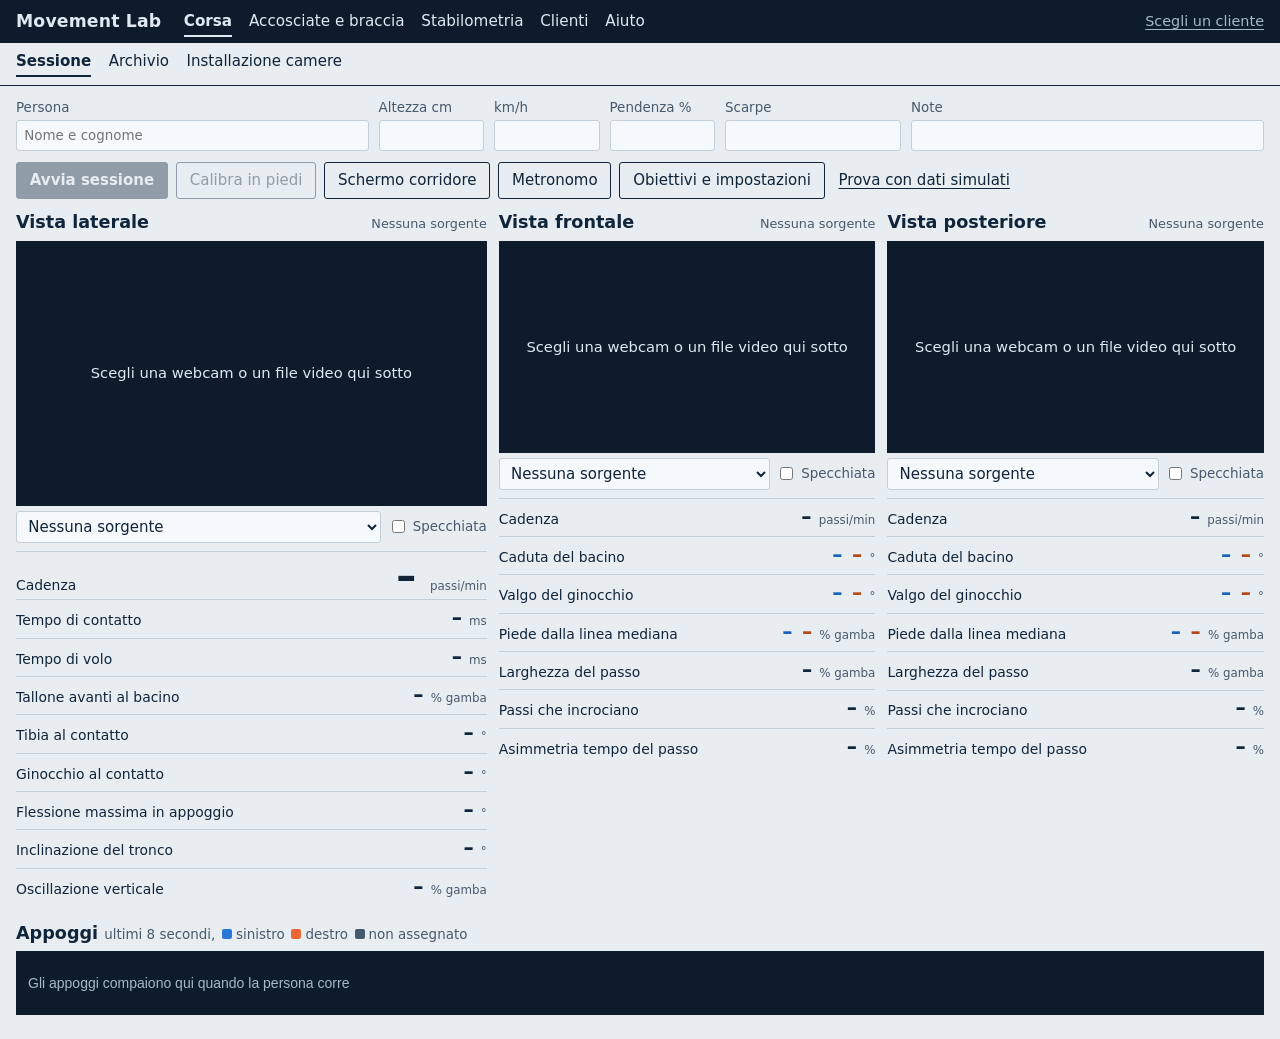
==== corsa.html @ e2d14d8b "Add files via upload" ====
<!doctype html>
<html lang="it">
<head>
<meta charset="utf-8">
<meta name="viewport" content="width=device-width, initial-scale=1">
<title>Corsa, Movement Lab</title>
<link rel="icon" href="icon-192.png">
<link rel="manifest" href="manifest.webmanifest">
<link rel="apple-touch-icon" href="icon-192.png">
<script>if ((navigator.userAgentData && navigator.userAgentData.mobile) || /Android|iPhone|iPad|iPod|Mobile/.test(navigator.userAgent) || (navigator.maxTouchPoints > 1 && /Macintosh/.test(navigator.userAgent))) location.replace("corsa-telefono.html" + location.hash);</script>
<link rel="stylesheet" href="corsa-styles.css">
<link rel="stylesheet" href="suitebar.css">
</head>
<body data-module="corsa">
<header class="top no-print">
  <nav aria-label="Sezioni"><a href="#live" data-nav="live">Sessione</a><a href="#archivio" data-nav="archivio">Archivio</a><a href="#guida" data-nav="guida">Installazione camere</a></nav>
  <p id="status" role="status"></p>
</header>

<main id="live" class="page">
  <form class="session" id="sessionForm" autocomplete="off">
    <label class="grow">Persona <input id="person" list="people" placeholder="Nome e cognome"><datalist id="people"></datalist></label>
    <label>Altezza cm <input id="height" type="number" min="100" max="230" inputmode="numeric"></label>
    <label>km/h <input id="speed" type="number" step="0.1" min="0" inputmode="decimal"></label>
    <label>Pendenza % <input id="incline" type="number" step="0.5" inputmode="decimal"></label>
    <label>Scarpe <input id="shoes"></label>
    <label class="grow">Note <input id="notes"></label>
  </form>
  <div class="controls">
    <button id="start" class="primary" disabled>Avvia sessione</button>
    <span id="clock" class="clock" hidden>0:00</span>
    <button id="calibrate" disabled title="La persona resta ferma in piedi per 3 secondi davanti alle camere frontale o posteriore">Calibra in piedi</button>
    <button id="runnerBtn">Schermo corridore</button>
    <button id="metro" aria-pressed="false">Metronomo</button>
    <button id="goalsBtn" aria-expanded="false" aria-controls="goals">Obiettivi e impostazioni</button>
    <button id="demo" class="quiet">Prova con dati simulati</button>
  </div>
  <section id="goals" class="goals" hidden aria-label="Obiettivi e impostazioni">
    <p class="fine">Le soglie sono facoltative e le decidi tu in base alla persona. Una misura fuori soglia viene segnalata durante la corsa.</p>
    <div class="goal-fields">
      <label>Cadenza minima <input id="g_cadMin" type="number"></label>
      <label>Cadenza massima <input id="g_cadMax" type="number"></label>
      <label>Metronomo, passi/min <input id="g_metro" type="number" value="170"></label>
      <label>Caduta bacino massima ° <input id="g_drop" type="number" step="0.5"></label>
      <label>Valgo massimo ° <input id="g_valgus" type="number" step="0.5"></label>
      <label>Tallone avanti massimo, % gamba <input id="g_over" type="number" step="1"></label>
      <label>Riconoscimento <select id="g_model"><option value="full">Preciso</option><option value="lite">Veloce, per PC meno potenti</option></select></label>
      <label>Riproduzione file video <select id="g_rate"><option value="1">Velocità normale</option><option value="0.5">Metà velocità</option><option value="0.25">Un quarto, per video a 120 fps o più</option></select></label>
    </div>
  </section>

  <div class="bays" id="bays"></div>
  <section class="ribbon-wrap" aria-label="Appoggi degli ultimi 8 secondi">
    <h2>Appoggi <span class="fine">ultimi 8 secondi, <i class="sw l"></i>sinistro <i class="sw r"></i>destro <i class="sw n1"></i>non assegnato</span></h2>
    <canvas id="ribbon" height="64"></canvas>
  </section>
</main>

<main id="archivio" class="page" hidden></main>
<main id="report" class="page" hidden></main>

<main id="guida" class="page guide" hidden>
  <h1>Come piazzare le camere</h1>
  <p class="lede">La qualità dei numeri dipende soprattutto dalla ripresa. Conviene rifarla sempre uguale, così le sessioni restano confrontabili.</p>
  <svg class="plan" viewBox="0 0 720 300" role="img" aria-label="Pianta dall'alto: tapis roulant al centro, camera frontale davanti, posteriore dietro, laterale di fianco a circa 3 metri">
    <rect x="240" y="95" width="240" height="66" rx="6" class="belt"/><text x="360" y="133" text-anchor="middle">tapis roulant</text>
    <path d="M360 128 h0" />
    <g class="cam"><rect x="60" y="112" width="34" height="30" rx="4"/><text x="77" y="96" text-anchor="middle">Frontale</text></g>
    <g class="cam"><rect x="626" y="112" width="34" height="30" rx="4"/><text x="643" y="96" text-anchor="middle">Posteriore</text></g>
    <g class="cam"><rect x="343" y="250" width="34" height="30" rx="4"/><text x="430" y="271" text-anchor="middle">Laterale</text></g>
    <line x1="100" y1="128" x2="234" y2="128" class="dim"/><text x="167" y="120" text-anchor="middle" class="small">3-4 m</text>
    <line x1="486" y1="128" x2="620" y2="128" class="dim"/><text x="553" y="120" text-anchor="middle" class="small">3-4 m</text>
    <line x1="360" y1="167" x2="360" y2="244" class="dim"/><text x="372" y="210" class="small">3 m</text>
    <path d="M300 128 l-26 0 m8 -7 l-8 7 l8 7" class="dir"/><text x="360" y="84" text-anchor="middle" class="small">direzione di corsa: verso la camera frontale</text>
  </svg>
  <h2>Attrezzatura consigliata</h2>
  <ul>
    <li><b>Tre webcam USB uguali che dichiarano 720p a 60 fotogrammi al secondo.</b> Stesso modello significa stessa ottica e stessi colori. La Logitech C922 è un esempio con queste specifiche.</li>
    <li><b>Tre treppiedi</b>, meglio con livella, e una prolunga USB attiva se il computer è lontano.</li>
    <li><b>Una presa USB per camera, su lati diversi del PC.</b> Più webcam sullo stesso hub spesso non si avviano insieme.</li>
    <li><b>Telefono che registra a 120 o 240 fps</b> se ti serve il tempo di contatto più affidabile. Carichi il file come sorgente e lo fai analizzare a velocità ridotta.</li>
  </ul>
  <h2>Ripresa</h2>
  <ol>
    <li>Metti ogni camera in bolla, con l’obiettivo all’altezza dell’anca o poco sotto.</li>
    <li>Inquadra tutto il corpo con margine sopra la testa e sotto i piedi, anche nel punto più alto del passo.</li>
    <li>Tieni la camera laterale perpendicolare al nastro, centrata sul punto in cui la persona corre.</li>
    <li>Controlla che il cruscotto del tapis roulant non copra le gambe nella vista frontale. Se le copre, sposta la camera più in basso o usa la vista posteriore.</li>
    <li>Illumina in modo uniforme, senza finestre alle spalle della persona. A 60 fps servono luce e tempi di posa brevi, altrimenti i piedi risultano mossi.</li>
    <li>Fai indossare pantaloncini e calze che si distinguono dal nastro e dallo sfondo.</li>
    <li>Fai calibrare in piedi per 3 secondi prima di ogni sessione, così il bacino viene misurato rispetto alla posizione di riposo.</li>
    <li>Lascia correre la persona almeno un minuto prima di avviare la sessione.</li>
  </ol>
  <h2>Quanto fidarsi delle misure</h2>
  <ul>
    <li><b>Più affidabili:</b> cadenza e tempo del passo.</li>
    <li><b>Buone per confrontare le sessioni:</b> tallone avanti al bacino, angoli di ginocchio e tibia, tronco, oscillazione, caduta del bacino, valgo, larghezza del passo.</li>
    <li><b>Da leggere con cautela:</b> tempi di contatto e volo. Dipendono dai fotogrammi al secondo: a 60 fps ogni istante ha almeno ±17 ms di tolleranza, su un contatto di circa 250 ms. Nei test su un corridore simulato il contatto risulta circa 20 ms più lungo del vero.</li>
    <li><b>Stime da controllare a occhio:</b> angolo del piede al contatto e appoggio sulle punte. Il modello segue solo tallone e punta.</li>
    <li><b>Non misurate:</b> pronazione e supinazione, cioè il movimento del retropiede. Il modello non segue abbastanza punti del piede: le segni tu nel report, guardando la ripresa.</li>
  </ul>
  <h2>La ruota della corsa</h2>
  <p>Nel report trovi la ruota: il ciclo del passo con le figure medie della persona, il riferimento schematico e gli errori numerati. Per ottenere il percorso medio del piede serve la vista laterale, per ginocchia e braccia la vista frontale o posteriore.</p>
  <h2>Velocità</h2>
  <p>Ogni camera in più divide i fotogrammi analizzati. Sotto 15 al secondo il programma avvisa: tempi di contatto e di volo diventano poco affidabili. In quel caso usa una o due camere, scegli il riconoscimento “Veloce”, oppure registra i video e caricali come file, analizzandoli a velocità ridotta.</p>
  <p>Nel PC con scheda grafica dedicata, se i fotogrammi analizzati restano bassi, imposta Chrome o Edge su “Prestazioni elevate” in Impostazioni di Windows, Schermo, Grafica.</p>
  <p class="fine">I video vengono elaborati solo su questo computer e non vengono salvati. Nel referto restano numeri e pochi fotogrammi di esempio: chiedi il consenso alla persona ripresa.</p>
</main>

<div id="runner" class="runner" hidden>
  <button id="runnerClose" class="runner-close">Chiudi</button>
  <div class="r-main"><div id="rCad" class="r-cad">–</div><div class="r-unit">passi al minuto <span id="rCadHint"></span></div></div>
  <div class="r-side">
    <div class="r-m"><span>Caduta bacino <i id="rDropA" class="r-asym"></i></span><div class="r-pair"><b id="rDropL" class="ink-l">–</b><b id="rDropR" class="ink-r">–</b></div><small>sinistra, destra</small></div>
    <div class="r-m"><span>Valgo ginocchio <i id="rValA" class="r-asym"></i></span><div class="r-pair"><b id="rValL" class="ink-l">–</b><b id="rValR" class="ink-r">–</b></div><small>sinistra, destra</small></div>
    <div class="r-m"><span>Tallone avanti</span><div class="r-pair"><b id="rOver">–</b></div><small>% gamba</small></div>
  </div>
  <canvas id="ribbon2" height="110"></canvas>
</div>

<script type="module" src="suitebar.js"></script>
<script type="module" src="corsa-main.js"></script>
</body>
</html>
---- corsa-styles.css ----
:root {
  color-scheme: light;
  --floor: #e7edf1; --panel: #f6f9fb; --ink: #10243a; --ink2: #47596c; --line: #c4d0d9;
  --bay: #0d1b2b; --bay-ink: #dfe9f1;
  --l: #2a78d6; --r: #eb6834; --n1: #47596c; --lt: #1c63b8; --rt: #b8481a;
  --alert: #a4162d; --accent: #10243a;
  --font: "Bahnschrift", "DIN Alternate", "Barlow", "Segoe UI", system-ui, sans-serif;
}
@media (prefers-color-scheme: dark) {
  :root { color-scheme: dark; --floor: #101c29; --panel: #182634; --ink: #eaf1f6; --ink2: #a9b8c5; --line: #30414f; --bay: #081320; --l: #3987e5; --r: #d95926; --n1: #a9b8c5; --lt: #79b2f3; --rt: #f09468; --alert: #ff8a9b; --accent: #eaf1f6; }
}
* { box-sizing: border-box; }
html { -webkit-text-size-adjust: 100%; }
body { margin: 0; background: var(--floor); color: var(--ink); font: 15px/1.45 var(--font); font-variant-numeric: tabular-nums; }
[hidden] { display: none !important; }
a { color: inherit; }
h1 { font-size: 1.9rem; line-height: 1.1; margin: 0 0 .25rem; font-weight: 600; }
h2 { font-size: 1.1rem; margin: 0; font-weight: 600; }
.fine { font-size: .84rem; color: var(--ink2); font-weight: 400; }
:focus-visible { outline: 3px solid var(--l); outline-offset: 2px; }

button, .btn { font: inherit; color: var(--ink); background: transparent; border: 1.5px solid var(--ink); border-radius: 3px; padding: .42rem .8rem; cursor: pointer; text-decoration: none; display: inline-block; }
button:hover:not(:disabled), .btn:hover { background: color-mix(in srgb, var(--ink) 10%, transparent); }
button:disabled { opacity: .4; cursor: not-allowed; }
button.primary { background: var(--accent); color: var(--floor); font-weight: 600; }
button.primary:hover:not(:disabled) { background: color-mix(in srgb, var(--accent) 85%, var(--floor)); }
button.stop, button.stop:hover:not(:disabled) { background: var(--alert); border-color: var(--alert); color: #fff; font-weight: 600; }
button.quiet { border-color: transparent; text-decoration: underline; text-underline-offset: 3px; padding-inline: .3rem; }
button[aria-pressed="true"] { background: var(--ink); color: var(--floor); }
input, select { font: inherit; color: inherit; background: var(--panel); border: 1px solid var(--line); border-radius: 3px; padding: .3rem .45rem; width: 100%; min-width: 0; }
label { font-size: .84rem; color: var(--ink2); display: grid; gap: .15rem; }

.top { display: flex; align-items: baseline; gap: 1.6rem; padding: .5rem 16px; flex-wrap: wrap; border-bottom: 1.5px solid var(--ink); }
.brand { font-size: 1.3rem; font-weight: 700; font-stretch: condensed; text-decoration: none; }
nav { display: flex; gap: 1.1rem; flex-wrap: wrap; }
nav a { text-decoration: none; padding-bottom: 2px; border-bottom: 2px solid transparent; }
nav a[aria-current="page"] { border-color: var(--ink); font-weight: 600; }
#status { margin: 0 0 0 auto; color: var(--ink2); font-size: .88rem; max-width: 60ch; }
#status.err { color: var(--alert); }
.page { padding: 12px 16px 24px; }

.session { display: grid; grid-template-columns: 2fr repeat(3, minmax(70px, .6fr)) 1fr 2fr; gap: .6rem; }
.controls { display: flex; flex-wrap: wrap; gap: .5rem; align-items: center; margin: .7rem 0; }
.clock { font-size: 1.3rem; font-weight: 600; min-width: 3.4em; }
.goals { background: var(--panel); border: 1px solid var(--line); padding: .6rem .8rem .8rem; margin-bottom: .7rem; }
.goals .fine { margin: 0 0 .5rem; }
.goal-fields { display: grid; grid-template-columns: repeat(auto-fit, minmax(170px, 1fr)); gap: .6rem; }

.bays { display: grid; grid-template-columns: 1.25fr 1fr 1fr; gap: 12px; align-items: start; }
.bay { min-width: 0; }
.bay-head { display: flex; justify-content: space-between; align-items: baseline; gap: .6rem; margin-bottom: .3rem; }
.bay-head .state { font-size: .8rem; color: var(--ink2); text-align: right; }
.bay-head .state.warn { color: var(--alert); }
.stage { position: relative; aspect-ratio: 16 / 9; background: var(--bay); color: var(--bay-ink); overflow: hidden; }
.stage video, .stage canvas { position: absolute; inset: 0; width: 100%; height: 100%; object-fit: contain; }
.stage .placeholder { position: absolute; inset: 0; display: flex; align-items: center; justify-content: center; text-align: center; padding: 1rem; font-size: .92rem; }
.stage .tag { position: absolute; left: 8px; top: 8px; background: var(--bay); padding: .1rem .45rem; font-size: .78rem; }
.src-row { display: grid; grid-template-columns: 1fr auto; gap: .4rem; margin-top: .35rem; align-items: center; }
.src-row label.mirror { display: flex; align-items: center; gap: .3rem; white-space: nowrap; }
.src-row label.mirror input { width: auto; }
.readout { margin-top: .5rem; display: grid; }
.readout .row { display: grid; grid-template-columns: 1fr auto; align-items: baseline; padding: .24rem 0; border-top: 1px solid var(--line); gap: .6rem; }
.readout .row > span:first-child { font-size: .87rem; line-height: 1.2; }
.readout .val { font-size: 1.28rem; font-weight: 600; white-space: nowrap; }
.readout .val small { font-size: .74rem; font-weight: 400; color: var(--ink2); }
.readout .val .lv { color: var(--lt); } .readout .val .rv { color: var(--rt); margin-left: .6rem; }
.readout .row.hero .val { font-size: 2.5rem; line-height: 1; font-stretch: condensed; }
.readout .row.over .val, .readout .row.over > span:first-child { color: var(--alert); }
.readout .row.over > span:first-child::before { content: "▲ "; }
.asymline { grid-column: 1 / -1; font-size: .84rem; margin-top: -.1rem; }
.asymline:empty { display: none; }
.r-asym { font-style: normal; color: #ff9dac; font-weight: 700; }
.sw { display: inline-block; width: 10px; height: 10px; border-radius: 2px; margin: 0 .25rem 0 .15rem; vertical-align: baseline; }
.sw.l { background: var(--l); } .sw.r { background: var(--r); } .sw.n1 { background: var(--n1); }

.ribbon-wrap { margin-top: .9rem; }
#ribbon, #ribbon2 { width: 100%; display: block; background: var(--bay); margin-top: .3rem; }
#ribbon { height: 64px; }
#ribbon2 { height: 15vh; }
body.running .session { display: none; }

.runner { position: fixed; inset: 0; background: var(--bay); color: var(--bay-ink); display: grid; grid-template-columns: 1.4fr 1fr; grid-template-rows: 1fr auto; padding: 2vh 3vw; gap: 2vh 3vw; z-index: 10; }
.runner-close { position: absolute; top: 12px; right: 16px; color: var(--bay-ink); border-color: var(--bay-ink); }
.runner-close:hover { background: #ffffff22 !important; }
.r-main { align-self: center; }
.r-cad { font-size: min(27vw, 58vh); line-height: .9; font-weight: 700; font-stretch: condensed; letter-spacing: -.02em; }
.r-cad.off { color: #ff8a9b; }
.r-unit { font-size: 2.6vh; }
.r-side { align-self: center; display: grid; gap: 3.5vh; }
.r-m span { font-size: 2.6vh; } .r-m small { font-size: 1.8vh; opacity: .75; display: block; }
.r-pair { display: flex; gap: 2.5vw; } .r-pair b { font-size: 9vh; line-height: 1.05; font-weight: 600; }
.ink-l { color: #79b2f3; } .ink-r { color: #f09468; }
.runner canvas { grid-column: 1 / -1; background: transparent; }

.rep-head { display: flex; justify-content: space-between; flex-wrap: wrap; align-items: end; gap: 1rem; border-bottom: 1.5px solid var(--ink); padding-bottom: .6rem; }
.rep-head p { margin: 0; color: var(--ink2); }
.rep-actions { display: flex; flex-wrap: wrap; gap: .5rem; align-items: end; }
.report, .archive { max-width: 1040px; margin: 0 auto; }
.facts { display: flex; flex-wrap: wrap; gap: .5rem 2.2rem; margin: .9rem 0; }
.facts dt { font-size: .8rem; color: var(--ink2); } .facts dd { margin: 0; font-weight: 600; }
.notes { max-width: 72ch; }
.sim-banner { background: var(--ink); color: var(--floor); padding: .45rem .7rem; margin: .8rem 0 0; }
.rep-view { margin-top: 1.5rem; break-inside: avoid-page; }
.rep-view h2 { font-size: 1.35rem; }
.rep-view .fine { margin: .2rem 0; }
table.metrics { width: 100%; border-collapse: collapse; margin-top: .55rem; }
table.metrics th, table.metrics td { padding: .32rem .5rem .32rem 0; border-top: 1px solid var(--line); text-align: left; font-weight: 400; vertical-align: baseline; }
table.metrics thead th { border-top: 0; color: var(--ink2); font-size: .84rem; }
table.metrics tbody th { font-weight: 500; }
table.metrics td, table.metrics .n { text-align: right; }
table.metrics td:first-of-type { font-weight: 600; }
.archive td:first-of-type { font-weight: 400; text-align: left; }
.u { color: var(--ink2); font-size: .8rem; font-weight: 400; }
.sd { color: var(--ink2); font-weight: 400; font-size: .86em; }
.keys { display: grid; grid-template-columns: repeat(auto-fill, minmax(300px, 1fr)); gap: 10px; margin-top: .8rem; }
.keys figure { margin: 0; } .keys img { width: 100%; display: block; background: var(--bay); } .keys figcaption { font-size: .84rem; color: var(--ink2); margin-top: .15rem; }
.charts { display: grid; grid-template-columns: repeat(auto-fit, minmax(300px, 1fr)); gap: 14px; margin-top: .8rem; }
.chart { position: relative; margin: 0; }
.chart figcaption { font-weight: 600; }
.chart svg { width: 100%; display: block; }
.chart .grid { stroke: var(--line); stroke-width: 1; }
.chart .tick { fill: var(--ink2); font-size: 11px; }
.chart .line.l { stroke: var(--l); } .chart .line.r { stroke: var(--r); stroke-dasharray: 7 4; } .chart .line.n1 { stroke: var(--l); }
.chart .cross { stroke: var(--ink2); stroke-width: 1; }
.chart .legend { font-size: .82rem; display: flex; gap: .8rem; color: var(--ink2); }
.chart .tip { position: absolute; top: 34px; background: var(--ink); color: var(--floor); padding: .25rem .5rem; font-size: .8rem; pointer-events: none; white-space: nowrap; z-index: 2; }
.disclaimer { margin-top: 1.6rem; border-top: 1px solid var(--line); padding-top: .5rem; }
.empty { padding: 2rem 0; font-size: 1.05rem; }

.guide { max-width: 800px; margin: 0 auto; }
.guide h2 { font-size: 1.25rem; margin-top: 1.5rem; }
.guide li { margin-bottom: .4rem; max-width: 72ch; } .guide p { max-width: 72ch; }
.lede { font-size: 1.1rem; }
.plan { width: 100%; background: var(--panel); margin-top: .7rem; }
.plan text { fill: var(--ink); font-size: 15px; font-family: var(--font); }
.plan .small { font-size: 13px; fill: var(--ink2); }
.plan .belt { fill: none; stroke: var(--ink); stroke-width: 2; }
.plan .cam rect { fill: var(--ink); }
.plan .dim { stroke: var(--ink2); stroke-dasharray: 4 4; }
.plan .dir { fill: none; stroke: var(--r); stroke-width: 2.5; }

@media (max-width: 1000px) {
  .bays { grid-template-columns: 1fr; }
  .session { grid-template-columns: 1fr 1fr; }
  .session .grow { grid-column: 1 / -1; }
  .runner { grid-template-columns: 1fr; overflow: auto; }
}
@media print {
  :root { color-scheme: light; --floor: #fff; --panel: #fff; --ink: #000; --ink2: #444; --line: #bbb; --l: #2a78d6; --r: #eb6834; --lt: #1c63b8; --rt: #b8481a; }
  .no-print, .top { display: none !important; }
  body { font-size: 11pt; }
  .page { padding: 0; }
  .chart .tip, .chart .cross { display: none; }
  .rep-view { break-inside: auto; } table.metrics, .keys, .charts { break-inside: avoid; }
  * { -webkit-print-color-adjust: exact; print-color-adjust: exact; }
}

/* Ruota della corsa */
.ruota-sec { --err: #c8233f; margin-top: 1.5rem; break-before: page; }
@media (prefers-color-scheme: dark) { .ruota-sec { --err: #ff6b82; } }
.ruota-head { display: flex; justify-content: space-between; align-items: end; flex-wrap: wrap; gap: .5rem 1rem; border-bottom: 1.5px solid var(--ink); padding-bottom: .4rem; }
.ruota-head h2 { font-size: 1.45rem; margin: 0; }
.ruota-head p { margin: 0; color: var(--ink2); }
.ruota-intro { max-width: 90ch; margin: .5rem 0 .4rem; }
.ruota-grid { display: grid; grid-template-columns: minmax(0, 1.55fr) minmax(0, 1fr); gap: 10px 22px; align-items: start; }
.ruota-main, .ruota-rear { margin: 0; }
.ruota-rear figcaption { font-weight: 600; }
.rw-svg { display: block; width: 100%; height: auto; font-family: var(--font); }
.ruota-key { list-style: none; padding: 0; margin: .5rem 0 0; font-size: .86rem; color: var(--ink2); display: grid; gap: .22rem; }
.ruota-key li { display: grid; grid-template-columns: 38px minmax(0, 1fr); align-items: center; }
.ruota-key .rw-num { justify-self: center; }
.rw-ring { fill: none; stroke: var(--line); stroke-width: 30; }
.rw-ring-st { fill: none; stroke: var(--ink); stroke-width: 30; }
.rw-ring-t { font-size: 17px; letter-spacing: .14em; font-weight: 600; fill: var(--ink2); dominant-baseline: middle; }
.rw-ring-t.st { fill: var(--floor); }
.rw-chev { fill: none; stroke: var(--ink2); stroke-width: 3; stroke-linecap: round; stroke-linejoin: round; }
.rw-chev.st { stroke: var(--floor); }
.rw-lead { stroke: var(--line); stroke-width: 1.5; }
.rw-tick circle { fill: var(--floor); stroke: var(--ink); stroke-width: 2; }
.rw-tick text { font-size: 15px; font-weight: 700; text-anchor: middle; fill: var(--ink); }
.rw-label { font-size: 21px; fill: var(--ink); }
.rw-label .id { font-weight: 700; }
.rw-ground { stroke: var(--ink2); stroke-width: 2; }
.rw-ref { fill: none; stroke: #8496a6; stroke-width: 1.6; stroke-dasharray: 4 3; stroke-linejoin: round; }
.rw-ref.big { stroke-width: 2.2; stroke-dasharray: 7 5; }
.rw-far { fill: none; stroke: #8496a6; stroke-width: 2.8; stroke-linecap: round; stroke-linejoin: round; }
.rw-far.big { stroke-width: 4; }
.rw-near { fill: none; stroke: var(--ink); stroke-width: 3.6; stroke-linecap: round; stroke-linejoin: round; }
.rw-near.big { stroke-width: 5.5; }
.rw-head { fill: var(--floor); stroke: var(--ink); stroke-width: 3; }
.rw-head.big { stroke-width: 4.5; }
.rw-joint { fill: var(--floor); stroke: var(--ink); stroke-width: 1.8; }
.rw-err-o { fill: none; stroke: var(--err); stroke-width: 9; stroke-linecap: round; stroke-linejoin: round; }
.rw-err-i { fill: none; stroke: var(--floor); stroke-width: 3; stroke-linecap: round; stroke-linejoin: round; }
.rw-err-o.big { stroke-width: 12; } .rw-err-i.big { stroke-width: 4.5; }
.rw-path { fill: none; stroke: var(--ink); stroke-width: 3; stroke-linejoin: round; }
.rw-path-ref { fill: none; stroke: #8496a6; stroke-width: 2.2; stroke-dasharray: 7 5; stroke-linejoin: round; }
.rw-dim { fill: none; stroke: var(--ink2); stroke-width: 2; }
.rw-dim.err { stroke: var(--err); stroke-width: 3; }
.rw-val { font-size: 21px; font-weight: 600; fill: var(--ink); }
.rw-val.err { fill: var(--err); font-weight: 700; }
.rw-big { font-size: 42px; font-weight: 700; fill: var(--ink); }
.rw-big.err { fill: var(--err); }
.rw-small { font-size: 18px; fill: var(--ink2); }
.rw-arrow { fill: none; stroke: var(--err); stroke-width: 4; stroke-linecap: round; stroke-linejoin: round; }
.rw-mid { stroke: var(--ink2); stroke-width: 1.4; stroke-dasharray: 2 5; }
.rw-badge circle { fill: var(--err); }
.rw-badge polygon { fill: var(--floor); stroke: var(--err); stroke-width: 3.5; }
.rw-badge text { font-size: 18px; font-weight: 700; text-anchor: middle; fill: #fff; }
.rw-badge.manual text { fill: var(--ink); font-size: 16px; }
.rw-num { flex: none; display: inline-flex; align-items: center; justify-content: center; width: 1.55em; height: 1.55em; border-radius: 50%; background: var(--err, #c8233f); color: #fff; font-weight: 700; font-size: .92em; }
.rw-num.manual { background: transparent; border: 2px solid var(--err, #c8233f); border-radius: 0; transform: rotate(45deg); width: 1.3em; height: 1.3em; margin: 0 .15em; color: var(--ink); }
.rw-num.manual i { font-style: normal; transform: rotate(-45deg); }
.ruota-list h3 { font-size: 1.1rem; margin: .7rem 0 .25rem; font-weight: 600; }
.ruota-list .fine { margin: .25rem 0; }
.ruota-ol { list-style: none; margin: 0; padding: 0; display: grid; grid-template-columns: repeat(auto-fit, minmax(330px, 1fr)); gap: .4rem 1.4rem; }
.ruota-ol li { display: grid; grid-template-columns: 2em minmax(0, 1fr); align-items: start; break-inside: avoid; }
.ruota-ol b { font-weight: 600; }
.rw-value { color: var(--ink2); font-size: .92em; }
.ruota-ctrl { margin-top: .7rem; border-top: 1px solid var(--line); padding-top: .4rem; }
.ruota-ctrl summary { cursor: pointer; font-weight: 600; min-height: 32px; }
.ruota-ctrl .fine { margin: .25rem 0; max-width: 85ch; }
.ruota-sel { display: flex; flex-wrap: wrap; gap: .4rem 1.1rem; align-items: end; }
.ruota-sel label { min-width: 150px; }
.ruota-sel label.check { display: flex; align-items: center; gap: .4rem; min-width: 0; color: var(--ink); }
.ruota-sel label.check input { width: auto; }
@media (max-width: 860px) {
  .ruota-grid { grid-template-columns: minmax(0, 1fr); }
  .ruota-ol { grid-template-columns: minmax(0, 1fr); }
}
@media print {
  .ruota-sec { --err: #000; break-after: page; }
  .rw-ring-st { stroke: #000; } .rw-ring-t.st { fill: #fff; } .rw-ring { stroke: #bbb; }
  .rw-err-i { stroke: #fff; } .rw-head, .rw-joint, .rw-tick circle, .rw-badge polygon { fill: #fff; }
  .rw-ref, .rw-path-ref, .rw-far { stroke: #777; }
  .rw-num { background: #000; } .rw-num.manual { background: transparent; border-color: #000; color: #000; }
  .rw-ring-t.st, .rw-chev.st { fill: #fff; } .rw-chev.st { fill: none; stroke: #fff; }
  .ruota-grid { grid-template-columns: 128mm minmax(0, 1fr); gap: 0 4mm; }
  .ruota-key { font-size: 8pt; }
  .ruota-intro { font-size: 9.5pt; margin: 1mm 0; }
  .ruota-ol { grid-template-columns: 1fr 1fr; font-size: 9pt; gap: 1mm 4mm; }
  .ruota-list .fine { font-size: 8pt; margin: .6mm 0; }
  .ruota-list h3 { margin: 1mm 0 .5mm; font-size: 10.5pt; }
  body.print-ruota .report > *:not(.ruota-sec) { display: none !important; }
  body.print-ruota .ruota-sec { margin-top: 0; break-before: auto; break-after: auto; }
}
---- suitebar.css ----
/* Barra comune e segnalazione delle asimmetrie: i colori sono fissi perché questo foglio si aggiunge a quello di ogni programma. */
.labbar { display: flex; align-items: center; flex-wrap: wrap; gap: .25rem 1.4rem; padding: .4rem 16px; background: #0d1b2b; color: #dfe9f1; font-size: .95rem; }
.labbar a { color: inherit; text-decoration: none; }
.labbar .labname { font-weight: 700; font-size: 1.08rem; font-stretch: condensed; letter-spacing: .01em; }
.labbar nav { display: flex; flex-wrap: wrap; gap: .1rem 1.05rem; }
.labbar nav a { padding: .2rem 0; border-bottom: 2px solid transparent; font-weight: 400; }
.labbar nav a:hover { border-bottom-color: #a7b8c7; }
.labbar nav a[aria-current="page"] { border-bottom-color: #dfe9f1; font-weight: 600; }
.labbar :focus-visible { outline: 3px solid #79b2f3; outline-offset: 2px; }
.labclient { margin-left: auto; color: #a7b8c7; font-size: .9rem; }
.labclient .who { color: #fff; font-weight: 600; }
.labclient .who:hover { text-decoration: underline; }
.labclient .change { text-decoration: underline; text-underline-offset: 3px; margin-left: .4rem; }
.labinstall { font: inherit; font-size: .88rem; color: #dfe9f1; background: transparent; border: 1.5px solid #a7b8c7; border-radius: 3px; padding: .2rem .6rem; cursor: pointer; }
@media (max-width: 620px) {
  .labbar { padding: .4rem 12px .1rem; gap: .1rem .8rem; }
  .labbar .labname { font-size: 1rem; }
  .labclient { font-size: .84rem; }
  .labbar nav { order: 3; flex: 0 0 100%; flex-wrap: nowrap; overflow-x: auto; gap: 1.1rem; scrollbar-width: none; }
  .labbar nav a { white-space: nowrap; padding: .45rem 0; }
  .labinstall { order: 2; }
}
.labnotice { background: #fff4d1; color: #4a3500; border-bottom: 2px solid #8a6a00; padding: .55rem 16px; display: flex; flex-wrap: wrap; gap: .4rem 1rem; align-items: center; justify-content: space-between; }
.labnotice p { margin: 0; max-width: 80ch; }
.labnotice button { color: #4a3500; border-color: #4a3500; background: transparent; }
.labnotice button:hover { background: #00000014 !important; }
.labnotice .close { background: #4a3500; color: #fff4d1; font-weight: 600; }
.labnotice .close:hover { background: #2f2200 !important; }

.asym { font-weight: 700; white-space: nowrap; color: #a4162d; }
.asym.lv2 { background: #a4162d; color: #fff; padding: .02em .35em; border-radius: 2px; }
.asym-note { font-weight: 400; font-size: .84em; display: block; color: var(--ink2); white-space: normal; }
.asym-sec { border: 1.5px solid var(--ink); padding: .55rem .8rem .5rem; margin-top: 1.1rem; break-inside: avoid; }
.asym-sec h2 { font-size: 1.05rem; margin: 0 0 .25rem; font-weight: 600; }
.asym-sec ul { margin: 0 0 .3rem; padding: 0; list-style: none; }
.asym-sec li { margin-bottom: .22rem; padding-left: 2.1em; text-indent: -2.1em; }
.asym-sec li > .asym:first-child { display: inline-block; min-width: 1.75em; text-indent: 0; text-align: center; margin-right: .2em; }
.asym-sec p { margin: 0 0 .25rem; }
.asym-legend { font-size: .8rem; color: var(--ink2); margin: .35rem 0 0 !important; }
.asym-legend .asym { font-size: .92em; }
.asym-live { font-size: .92rem; min-height: 1.3em; margin: .15rem 0; color: var(--bay-ink2, inherit); }
.asym-live .asym { color: #ff9dac; }
.asym-live .asym.lv2 { background: #c8233f; color: #fff; }
.dash-sample { display: inline-block; vertical-align: middle; margin-right: .3rem; }
.studio-line { color: var(--ink2); font-size: .95rem; }
.studio-line:empty { display: none; }
@media (prefers-color-scheme: dark) {
  .asym { color: #ff9dac; }
  .asym.lv2 { background: #c8233f; color: #fff; }
}
@media print {
  .labbar, .labnotice { display: none !important; }
  .asym { color: #000; }
  .asym.lv2 { background: #000; color: #fff; border: 1px solid #000; }
  .asym-sec { border-color: #000; }
  .asym-note, .asym-legend { color: #333; }
}
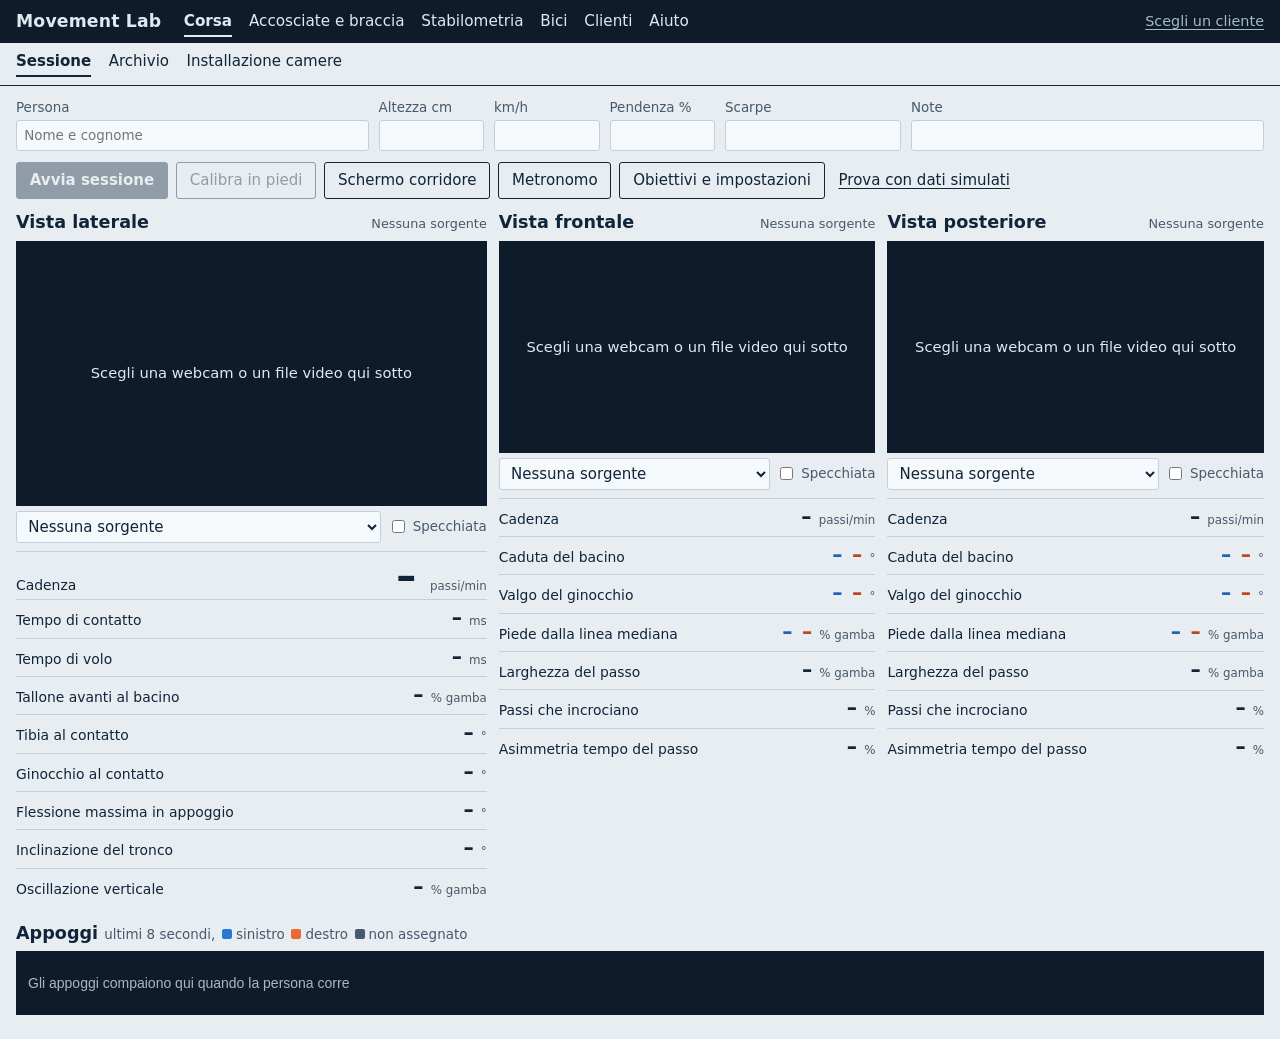
==== commit 9cd60af5: "Movement Lab: sei scelte negli esercizi, schermo cliente, avvisi nello schermo corridore, messa in s" ====
--- a/corsa.html
+++ b/corsa.html
@@ -109,11 +109,13 @@
 
 <div id="runner" class="runner" hidden>
   <button id="runnerClose" class="runner-close">Chiudi</button>
-  <div class="r-main"><div id="rCad" class="r-cad">–</div><div class="r-unit">passi al minuto <span id="rCadHint"></span></div></div>
+  <canvas id="rFig" class="r-fig" aria-label="La tua corsa adesso: in rosso le parti da correggere"></canvas>
+  <div class="r-main"><div id="rCad" class="r-cad">–</div><div class="r-unit">passi al minuto <span id="rCadHint"></span></div>
+    <ul id="rAlerts" class="r-alerts" aria-live="polite"></ul></div>
   <div class="r-side">
-    <div class="r-m"><span>Caduta bacino <i id="rDropA" class="r-asym"></i></span><div class="r-pair"><b id="rDropL" class="ink-l">–</b><b id="rDropR" class="ink-r">–</b></div><small>sinistra, destra</small></div>
-    <div class="r-m"><span>Valgo ginocchio <i id="rValA" class="r-asym"></i></span><div class="r-pair"><b id="rValL" class="ink-l">–</b><b id="rValR" class="ink-r">–</b></div><small>sinistra, destra</small></div>
-    <div class="r-m"><span>Tallone avanti</span><div class="r-pair"><b id="rOver">–</b></div><small>% gamba</small></div>
+    <div class="r-m" id="rmDrop"><span>Caduta bacino <i id="rDropA" class="r-asym"></i></span><div class="r-pair"><b id="rDropL" class="ink-l">–</b><b id="rDropR" class="ink-r">–</b></div><small>sinistra, destra</small></div>
+    <div class="r-m" id="rmVal"><span>Valgo ginocchio <i id="rValA" class="r-asym"></i></span><div class="r-pair"><b id="rValL" class="ink-l">–</b><b id="rValR" class="ink-r">–</b></div><small>sinistra, destra</small></div>
+    <div class="r-m" id="rmOver"><span>Tallone avanti</span><div class="r-pair"><b id="rOver">–</b></div><small>% gamba</small></div>
   </div>
   <canvas id="ribbon2" height="110"></canvas>
 </div>
--- a/corsa-styles.css
+++ b/corsa-styles.css
@@ -79,11 +79,20 @@
 #ribbon2 { height: 15vh; }
 body.running .session { display: none; }
 
-.runner { position: fixed; inset: 0; background: var(--bay); color: var(--bay-ink); display: grid; grid-template-columns: 1.4fr 1fr; grid-template-rows: 1fr auto; padding: 2vh 3vw; gap: 2vh 3vw; z-index: 10; }
+.runner { position: fixed; inset: 0; background: var(--bay); color: var(--bay-ink); display: grid; grid-template-columns: 1fr 1.2fr .9fr; grid-template-rows: minmax(0, 1fr) auto; padding: 2vh 3vw; gap: 2vh 3vw; z-index: 10; }
+.runner.alert { box-shadow: inset 0 0 0 10px #ff2d4a; }
+.r-fig { width: 100%; height: 100%; min-height: 0; }
+.runner canvas.r-fig { grid-column: auto; }
+.r-alerts { list-style: none; margin: 2vh 0 0; padding: 0; display: grid; gap: 1vh; }
+.r-alerts li { background: #ff2d4a; color: #fff; font-weight: 700; font-size: 4.2vh; padding: .25em .5em; border-radius: 4px; }
+.r-alerts li::before { content: '! '; }
+.r-alerts li.more { background: none; color: #ff8a9b; font-size: 2.6vh; padding: 0; }
+.r-alerts li.more::before { content: ''; }
+.r-m.off b { color: #ff8a9b; } .r-m.off span::after { content: '  !'; color: #ff8a9b; font-weight: 700; }
 .runner-close { position: absolute; top: 12px; right: 16px; color: var(--bay-ink); border-color: var(--bay-ink); }
 .runner-close:hover { background: #ffffff22 !important; }
 .r-main { align-self: center; }
-.r-cad { font-size: min(27vw, 58vh); line-height: .9; font-weight: 700; font-stretch: condensed; letter-spacing: -.02em; }
+.r-cad { font-size: min(19vw, 42vh); line-height: .9; font-weight: 700; font-stretch: condensed; letter-spacing: -.02em; }
 .r-cad.off { color: #ff8a9b; }
 .r-unit { font-size: 2.6vh; }
 .r-side { align-self: center; display: grid; gap: 3.5vh; }
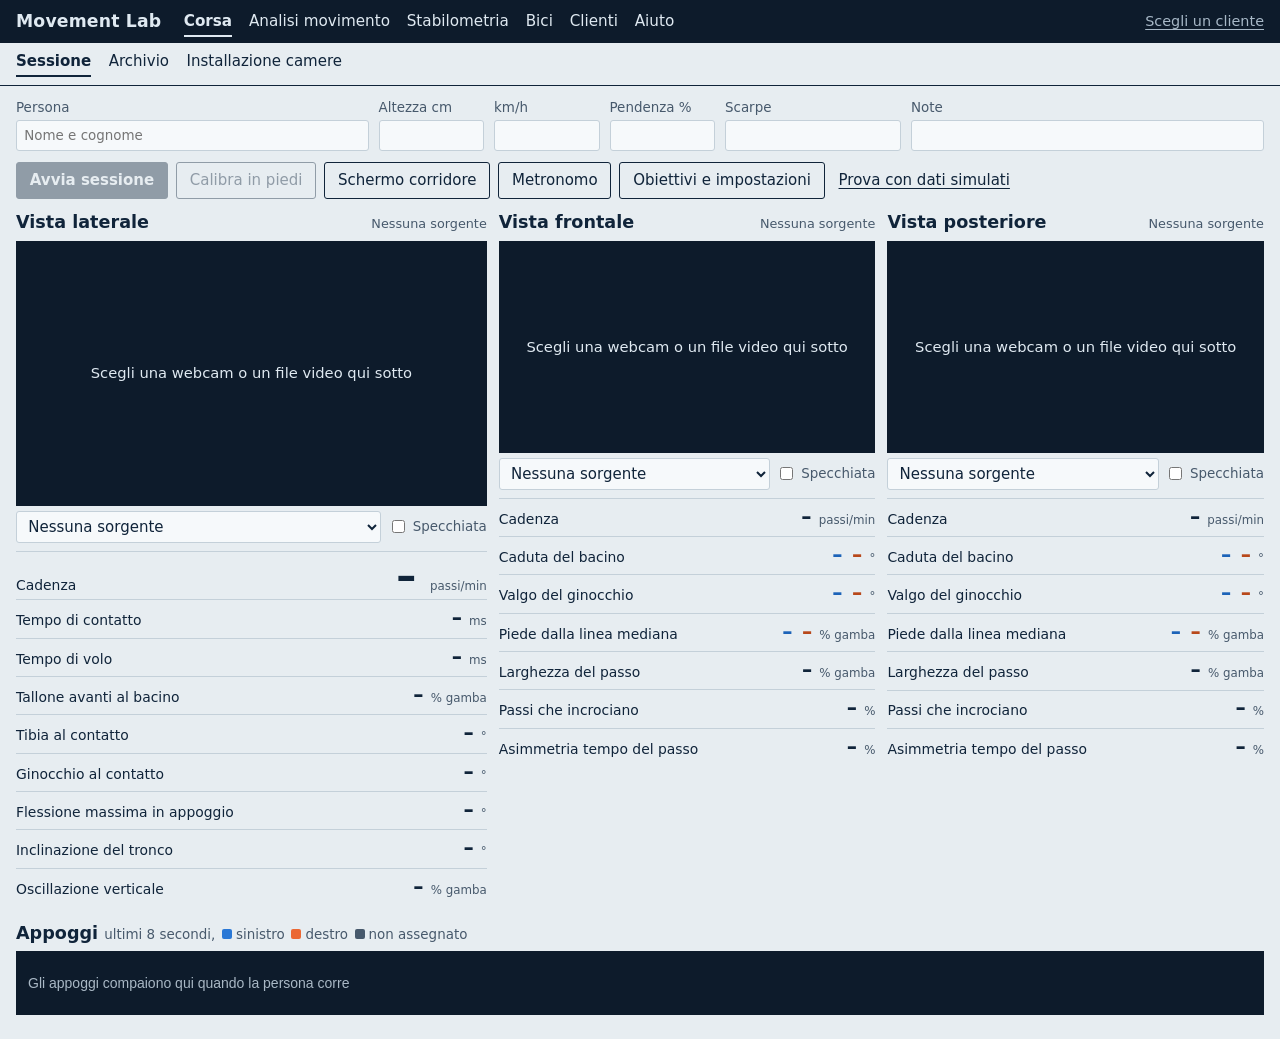
==== commit 5bf391d7: "Schermo corridore e schermo cliente: video a specchio, tracking con errori in rosso, immagini Così n" ====
--- a/corsa.html
+++ b/corsa.html
@@ -108,10 +108,11 @@
 </main>
 
 <div id="runner" class="runner" hidden>
-  <button id="runnerClose" class="runner-close">Chiudi</button>
-  <canvas id="rFig" class="r-fig" aria-label="La tua corsa adesso: in rosso le parti da correggere"></canvas>
+  <div class="runner-tools"><button id="rMirror" aria-pressed="true">Specchio</button><button id="runnerClose" class="runner-close">Chiudi</button></div>
+  <canvas id="rFig" class="r-fig" aria-label="Il tuo video a specchio: in rosso le parti da correggere"></canvas>
   <div class="r-main"><div id="rCad" class="r-cad">–</div><div class="r-unit">passi al minuto <span id="rCadHint"></span></div>
-    <ul id="rAlerts" class="r-alerts" aria-live="polite"></ul></div>
+    <ul id="rAlerts" class="r-alerts" aria-live="polite"></ul>
+    <div id="rCue" class="r-cue" hidden></div></div>
   <div class="r-side">
     <div class="r-m" id="rmDrop"><span>Caduta bacino <i id="rDropA" class="r-asym"></i></span><div class="r-pair"><b id="rDropL" class="ink-l">–</b><b id="rDropR" class="ink-r">–</b></div><small>sinistra, destra</small></div>
     <div class="r-m" id="rmVal"><span>Valgo ginocchio <i id="rValA" class="r-asym"></i></span><div class="r-pair"><b id="rValL" class="ink-l">–</b><b id="rValR" class="ink-r">–</b></div><small>sinistra, destra</small></div>
--- a/corsa-styles.css
+++ b/corsa-styles.css
@@ -79,20 +79,38 @@
 #ribbon2 { height: 15vh; }
 body.running .session { display: none; }
 
-.runner { position: fixed; inset: 0; background: var(--bay); color: var(--bay-ink); display: grid; grid-template-columns: 1fr 1.2fr .9fr; grid-template-rows: minmax(0, 1fr) auto; padding: 2vh 3vw; gap: 2vh 3vw; z-index: 10; }
+.runner { position: fixed; inset: 0; background: var(--bay); color: var(--bay-ink); display: grid; grid-template-columns: 1.35fr 1.1fr .75fr; grid-template-rows: minmax(0, 1fr) auto; padding: 2vh 3vw; gap: 2vh 3vw; z-index: 10; }
 .runner.alert { box-shadow: inset 0 0 0 10px #ff2d4a; }
 .r-fig { width: 100%; height: 100%; min-height: 0; }
 .runner canvas.r-fig { grid-column: auto; }
-.r-alerts { list-style: none; margin: 2vh 0 0; padding: 0; display: grid; gap: 1vh; }
-.r-alerts li { background: #ff2d4a; color: #fff; font-weight: 700; font-size: 4.2vh; padding: .25em .5em; border-radius: 4px; }
+.r-alerts { list-style: none; margin: 1.2vh 0 0; padding: 0; display: grid; gap: 1vh; }
+.r-alerts li { background: #ff2d4a; color: #fff; font-weight: 700; font-size: 3vh; padding: .25em .5em; border-radius: 4px; }
 .r-alerts li::before { content: '! '; }
 .r-alerts li.more { background: none; color: #ff8a9b; font-size: 2.6vh; padding: 0; }
 .r-alerts li.more::before { content: ''; }
 .r-m.off b { color: #ff8a9b; } .r-m.off span::after { content: '  !'; color: #ff8a9b; font-weight: 700; }
-.runner-close { position: absolute; top: 12px; right: 16px; color: var(--bay-ink); border-color: var(--bay-ink); }
+.runner-tools { position: absolute; top: 12px; right: 16px; display: flex; gap: 8px; z-index: 2; }
+.runner-tools button { color: var(--bay-ink); border-color: var(--bay-ink); background: transparent; }
+.runner-tools button[aria-pressed="true"] { background: #e6edf3; color: #0d1b2b; }
+.r-fig { border-radius: 6px; }
+.r-cue { margin-top: 2vh; background: #ffffff10; border-radius: 6px; padding: 1.2vh 1vw; }
+.r-cue h3 { margin: 0 0 .6vh; font-size: 2.4vh; color: #a9b8c5; font-weight: 600; }
+.r-cue p { margin: .4vh 0 0; font-size: 2.2vh; line-height: 1.3; }
+.r-cue .cue-svg { display: block; width: 100%; height: auto; max-height: 18vh; --ink: #e6edf3; --err: #ff2d4a; --floor: #0d1b2b; }
+.r-cue .mf-ground { stroke: #6c8093; stroke-width: 1.5; }
+.r-cue .mf-me, .r-cue .mf-head { stroke: var(--ink); stroke-width: 4; fill: none; stroke-linecap: round; }
+.r-cue .mf-me.far { stroke: #6c8093; stroke-width: 3; }
+.r-cue .mf-err-o { stroke: var(--err); stroke-width: 11; stroke-linecap: round; }
+.r-cue .mf-err-i { stroke: var(--floor); stroke-width: 4; stroke-linecap: round; }
+.r-cue .cue-sep { stroke: #30414f; stroke-width: 1; }
+.r-cue .cue-mid { stroke: #6c8093; stroke-width: 1.5; stroke-dasharray: 4 4; }
+.r-cue .cue-lab { font-size: 16px; font-weight: 700; } .r-cue .cue-lab.no { fill: #ff6b82; } .r-cue .cue-lab.yes { fill: #4ad18c; }
+.r-cue .cue-small { fill: #a9b8c5; font-size: 13px; }
+.r-cue .cue-step { fill: #e6edf3; } .r-cue .cue-step.bad { fill: #ff2d4a; }
+.r-cue .cue-arrow { stroke: #4ad18c; stroke-width: 3; fill: none; stroke-linecap: round; } .r-cue .cue-arrow.bad { stroke: #ff2d4a; }
 .runner-close:hover { background: #ffffff22 !important; }
-.r-main { align-self: center; }
-.r-cad { font-size: min(19vw, 42vh); line-height: .9; font-weight: 700; font-stretch: condensed; letter-spacing: -.02em; }
+.r-main { align-self: stretch; min-height: 0; display: flex; flex-direction: column; justify-content: safe center; overflow: hidden; }
+.r-cad { font-size: min(13vw, 19vh); line-height: .9; font-weight: 700; font-stretch: condensed; letter-spacing: -.02em; }
 .r-cad.off { color: #ff8a9b; }
 .r-unit { font-size: 2.6vh; }
 .r-side { align-self: center; display: grid; gap: 3.5vh; }
